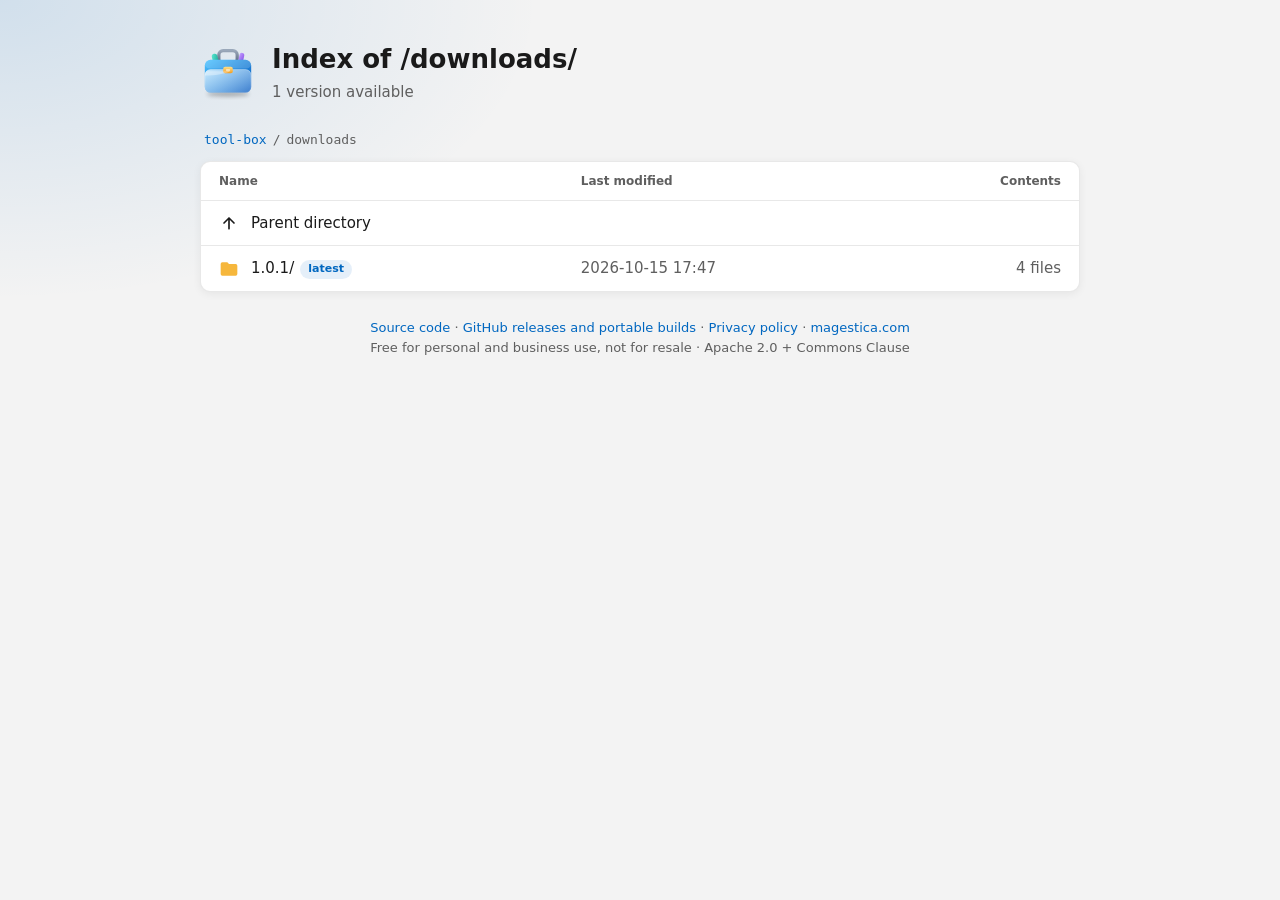
==== downloads/index.html @ 254ec106 "FTP-style download listings for all versions" ====
<!doctype html>
<html lang="en">
<head>
<meta charset="utf-8">
<meta name="viewport" content="width=device-width,initial-scale=1">
<title>Index of /downloads/ — My Tool Box</title>
<link rel="icon" type="image/svg+xml" href="../icon.svg">
<style>:root{color-scheme:light dark;--bg:#f3f3f3;--card:#fff;--text:#1a1a1a;--muted:#5f5f5f;--accent:#0067c0;--border:rgba(0,0,0,.09);--hover:rgba(0,0,0,.045);--chip:rgba(0,103,192,.1);--shadow:0 2px 8px rgba(0,0,0,.06)}
@media (prefers-color-scheme:dark){:root{--bg:#1c1c1c;--card:#2a2a2a;--text:#fff;--muted:#a6a6a6;--accent:#60cdff;--border:rgba(255,255,255,.09);--hover:rgba(255,255,255,.06);--chip:rgba(96,205,255,.14);--shadow:none}}
*{box-sizing:border-box}
body{margin:0;background:radial-gradient(900px 500px at 0 0,color-mix(in srgb,var(--accent) 14%,transparent),transparent 60%),var(--bg);color:var(--text);font:15px/1.5 "Segoe UI Variable Text","Segoe UI",system-ui,sans-serif;min-height:100vh}
main{max-width:920px;margin:0 auto;padding:40px 20px 60px}
header{display:flex;align-items:center;gap:16px;margin-bottom:26px}
header img{width:56px;height:56px}
h1{font-size:26px;margin:0;font-weight:600}
.sub{color:var(--muted);margin:2px 0 0}
.crumbs{font:13px ui-monospace,Consolas,monospace;color:var(--muted);margin:0 0 12px;display:flex;flex-wrap:wrap;gap:2px;align-items:center}
.crumbs a{color:var(--accent);text-decoration:none;padding:2px 4px;border-radius:4px}.crumbs a:hover{background:var(--hover)}
.card{background:var(--card);border:1px solid var(--border);border-radius:10px;box-shadow:var(--shadow);overflow:hidden}
.card h2{font-size:14px;margin:0;padding:14px 18px;border-bottom:1px solid var(--border);font-weight:600}
table{width:100%;border-collapse:collapse}
th{font-weight:600;font-size:12px;color:var(--muted);text-align:left;padding:10px 18px;border-bottom:1px solid var(--border);white-space:nowrap}
td{padding:11px 18px;border-bottom:1px solid var(--border);vertical-align:middle}
tr:last-child td{border-bottom:0}
tbody tr:hover{background:var(--hover)}
td.n{white-space:nowrap}td.n svg{vertical-align:middle;margin-right:12px}
td.n a{color:var(--text);text-decoration:none;font-weight:500;vertical-align:middle}td.n a:hover{color:var(--accent);text-decoration:underline}
td.m,th.m{color:var(--muted);white-space:nowrap}td.s,th.s{text-align:right;white-space:nowrap}
.mono{font:12px ui-monospace,Consolas,monospace}
.chip{display:inline-block;font-size:11px;font-weight:600;padding:1px 8px;border-radius:10px;background:var(--chip);color:var(--accent);margin-left:6px;vertical-align:1px}
.btn{display:inline-flex;align-items:center;gap:6px;border:1px solid var(--border);border-radius:6px;background:var(--card);color:var(--text);padding:4px 10px;font:inherit;font-size:12px;cursor:pointer}
.btn:hover{background:var(--hover)}
.dl{display:grid;grid-template-columns:repeat(auto-fit,minmax(240px,1fr));gap:12px;margin-bottom:22px}
.dl a{display:flex;align-items:center;gap:14px;background:var(--card);border:1px solid var(--border);border-radius:10px;padding:16px 18px;text-decoration:none;color:var(--text);box-shadow:var(--shadow)}
.dl a:hover{border-color:var(--accent)}.dl b{display:block;font-weight:600}.dl span{color:var(--muted);font-size:13px}
.dl .big{background:var(--accent);color:#fff;border-color:transparent}.dl .big span{color:rgba(255,255,255,.85)}
footer{margin-top:26px;color:var(--muted);font-size:13px;text-align:center}
footer a{color:var(--accent);text-decoration:none}footer a:hover{text-decoration:underline}
.empty{padding:28px;text-align:center;color:var(--muted)}
@media (max-width:640px){.hide-s{display:none}td,th{padding:10px 12px}}</style>
</head>
<body>
<main>
<header><img src="../icon.svg" alt=""><div><h1>Index of /downloads/</h1><p class="sub">1 version available</p></div></header>
<nav class="crumbs"><a href="../">tool-box</a><span>/</span><span style="padding:2px 4px">downloads</span></nav>
<div class="card"><table><thead><tr><th>Name</th><th class="m hide-s">Last modified</th><th class="s">Contents</th></tr></thead><tbody><tr><td class="n"><svg viewBox="0 0 24 24" width="20" height="20"><path fill="none" stroke="currentColor" stroke-width="2" stroke-linecap="round" stroke-linejoin="round" d="M12 19V6m-6 6 6-6 6 6"/></svg><a href="../">Parent directory</a></td><td class="m hide-s"></td><td class="s"></td></tr><tr><td class="n"><svg viewBox="0 0 24 24" width="20" height="20"><path fill="#f6b73c" d="M10 4H4a2 2 0 0 0-2 2v12a2 2 0 0 0 2 2h16a2 2 0 0 0 2-2V8a2 2 0 0 0-2-2h-8l-2-2z"/></svg><a href="1.0.1/">1.0.1/</a><span class="chip">latest</span></td><td class="m hide-s">2026-10-15 17:47</td><td class="s m">4 files</td></tr></tbody></table></div>
<footer><a href="https://github.com/smtanbin/tool-box">Source code</a> · <a href="https://github.com/smtanbin/tool-box/releases">GitHub releases and portable builds</a> · <a href="https://github.com/smtanbin/tool-box/blob/main/PRIVACY.md">Privacy policy</a> · <a href="https://magestica.com/">magestica.com</a><br>Free for personal and business use, not for resale · Apache 2.0 + Commons Clause</footer>
</main>
<script>
document.addEventListener("click",function(e){var b=e.target.closest("[data-copy]");if(!b)return;
var t=b.getAttribute("data-copy");if(t.indexOf("http")!==0&&t.charAt(0)==="/")t=location.origin+t;
var old=b.innerHTML;function done(){b.textContent="Copied";setTimeout(function(){b.innerHTML=old},1400)}
if(navigator.clipboard){navigator.clipboard.writeText(t).then(done,done)}else{done()}});
</script>
</body>
</html>
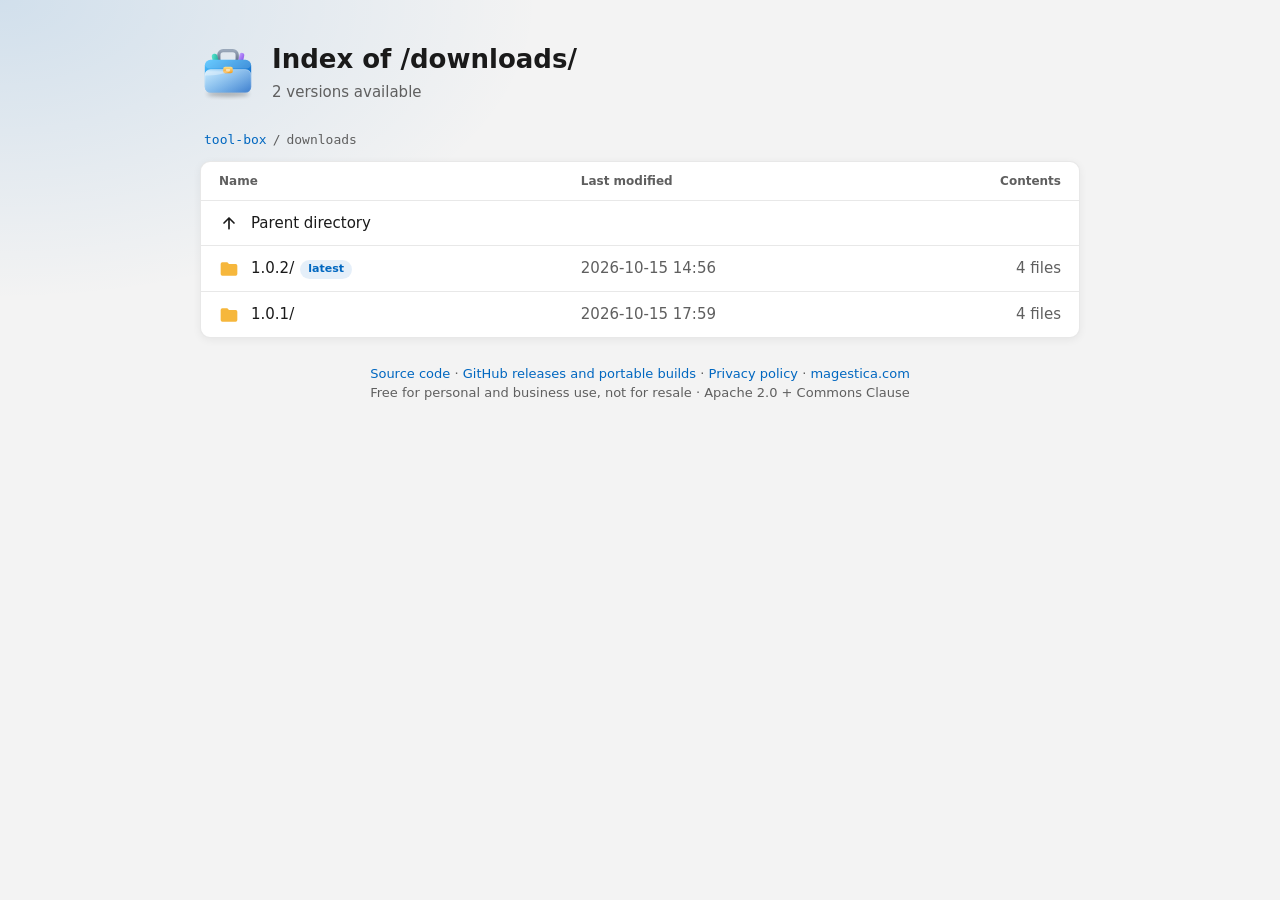
==== commit 37f6c93d: "Publish My Tool Box 1.0.2 installers" ====
--- a/downloads/index.html
+++ b/downloads/index.html
@@ -41,9 +41,9 @@
 </head>
 <body>
 <main>
-<header><img src="../icon.svg" alt=""><div><h1>Index of /downloads/</h1><p class="sub">1 version available</p></div></header>
+<header><img src="../icon.svg" alt=""><div><h1>Index of /downloads/</h1><p class="sub">2 versions available</p></div></header>
 <nav class="crumbs"><a href="../">tool-box</a><span>/</span><span style="padding:2px 4px">downloads</span></nav>
-<div class="card"><table><thead><tr><th>Name</th><th class="m hide-s">Last modified</th><th class="s">Contents</th></tr></thead><tbody><tr><td class="n"><svg viewBox="0 0 24 24" width="20" height="20"><path fill="none" stroke="currentColor" stroke-width="2" stroke-linecap="round" stroke-linejoin="round" d="M12 19V6m-6 6 6-6 6 6"/></svg><a href="../">Parent directory</a></td><td class="m hide-s"></td><td class="s"></td></tr><tr><td class="n"><svg viewBox="0 0 24 24" width="20" height="20"><path fill="#f6b73c" d="M10 4H4a2 2 0 0 0-2 2v12a2 2 0 0 0 2 2h16a2 2 0 0 0 2-2V8a2 2 0 0 0-2-2h-8l-2-2z"/></svg><a href="1.0.1/">1.0.1/</a><span class="chip">latest</span></td><td class="m hide-s">2026-10-15 17:47</td><td class="s m">4 files</td></tr></tbody></table></div>
+<div class="card"><table><thead><tr><th>Name</th><th class="m hide-s">Last modified</th><th class="s">Contents</th></tr></thead><tbody><tr><td class="n"><svg viewBox="0 0 24 24" width="20" height="20"><path fill="none" stroke="currentColor" stroke-width="2" stroke-linecap="round" stroke-linejoin="round" d="M12 19V6m-6 6 6-6 6 6"/></svg><a href="../">Parent directory</a></td><td class="m hide-s"></td><td class="s"></td></tr><tr><td class="n"><svg viewBox="0 0 24 24" width="20" height="20"><path fill="#f6b73c" d="M10 4H4a2 2 0 0 0-2 2v12a2 2 0 0 0 2 2h16a2 2 0 0 0 2-2V8a2 2 0 0 0-2-2h-8l-2-2z"/></svg><a href="1.0.2/">1.0.2/</a><span class="chip">latest</span></td><td class="m hide-s">2026-10-15 14:56</td><td class="s m">4 files</td></tr><tr><td class="n"><svg viewBox="0 0 24 24" width="20" height="20"><path fill="#f6b73c" d="M10 4H4a2 2 0 0 0-2 2v12a2 2 0 0 0 2 2h16a2 2 0 0 0 2-2V8a2 2 0 0 0-2-2h-8l-2-2z"/></svg><a href="1.0.1/">1.0.1/</a></td><td class="m hide-s">2026-10-15 17:59</td><td class="s m">4 files</td></tr></tbody></table></div>
 <footer><a href="https://github.com/smtanbin/tool-box">Source code</a> · <a href="https://github.com/smtanbin/tool-box/releases">GitHub releases and portable builds</a> · <a href="https://github.com/smtanbin/tool-box/blob/main/PRIVACY.md">Privacy policy</a> · <a href="https://magestica.com/">magestica.com</a><br>Free for personal and business use, not for resale · Apache 2.0 + Commons Clause</footer>
 </main>
 <script>
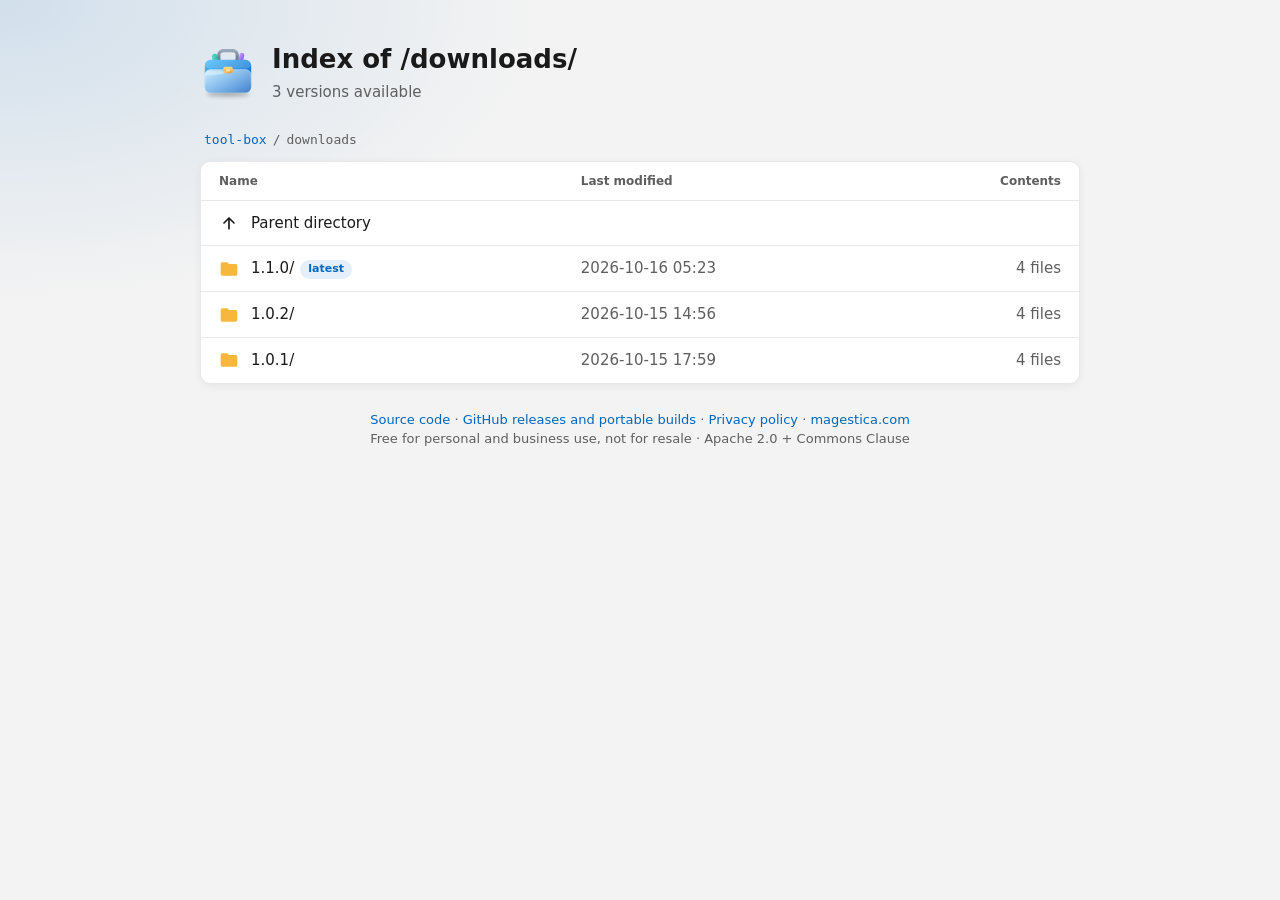
==== commit 521075f7: "Publish My Tool Box 1.1.0 installers" ====
--- a/downloads/index.html
+++ b/downloads/index.html
@@ -41,9 +41,9 @@
 </head>
 <body>
 <main>
-<header><img src="../icon.svg" alt=""><div><h1>Index of /downloads/</h1><p class="sub">2 versions available</p></div></header>
+<header><img src="../icon.svg" alt=""><div><h1>Index of /downloads/</h1><p class="sub">3 versions available</p></div></header>
 <nav class="crumbs"><a href="../">tool-box</a><span>/</span><span style="padding:2px 4px">downloads</span></nav>
-<div class="card"><table><thead><tr><th>Name</th><th class="m hide-s">Last modified</th><th class="s">Contents</th></tr></thead><tbody><tr><td class="n"><svg viewBox="0 0 24 24" width="20" height="20"><path fill="none" stroke="currentColor" stroke-width="2" stroke-linecap="round" stroke-linejoin="round" d="M12 19V6m-6 6 6-6 6 6"/></svg><a href="../">Parent directory</a></td><td class="m hide-s"></td><td class="s"></td></tr><tr><td class="n"><svg viewBox="0 0 24 24" width="20" height="20"><path fill="#f6b73c" d="M10 4H4a2 2 0 0 0-2 2v12a2 2 0 0 0 2 2h16a2 2 0 0 0 2-2V8a2 2 0 0 0-2-2h-8l-2-2z"/></svg><a href="1.0.2/">1.0.2/</a><span class="chip">latest</span></td><td class="m hide-s">2026-10-15 14:56</td><td class="s m">4 files</td></tr><tr><td class="n"><svg viewBox="0 0 24 24" width="20" height="20"><path fill="#f6b73c" d="M10 4H4a2 2 0 0 0-2 2v12a2 2 0 0 0 2 2h16a2 2 0 0 0 2-2V8a2 2 0 0 0-2-2h-8l-2-2z"/></svg><a href="1.0.1/">1.0.1/</a></td><td class="m hide-s">2026-10-15 17:59</td><td class="s m">4 files</td></tr></tbody></table></div>
+<div class="card"><table><thead><tr><th>Name</th><th class="m hide-s">Last modified</th><th class="s">Contents</th></tr></thead><tbody><tr><td class="n"><svg viewBox="0 0 24 24" width="20" height="20"><path fill="none" stroke="currentColor" stroke-width="2" stroke-linecap="round" stroke-linejoin="round" d="M12 19V6m-6 6 6-6 6 6"/></svg><a href="../">Parent directory</a></td><td class="m hide-s"></td><td class="s"></td></tr><tr><td class="n"><svg viewBox="0 0 24 24" width="20" height="20"><path fill="#f6b73c" d="M10 4H4a2 2 0 0 0-2 2v12a2 2 0 0 0 2 2h16a2 2 0 0 0 2-2V8a2 2 0 0 0-2-2h-8l-2-2z"/></svg><a href="1.1.0/">1.1.0/</a><span class="chip">latest</span></td><td class="m hide-s">2026-10-16 05:23</td><td class="s m">4 files</td></tr><tr><td class="n"><svg viewBox="0 0 24 24" width="20" height="20"><path fill="#f6b73c" d="M10 4H4a2 2 0 0 0-2 2v12a2 2 0 0 0 2 2h16a2 2 0 0 0 2-2V8a2 2 0 0 0-2-2h-8l-2-2z"/></svg><a href="1.0.2/">1.0.2/</a></td><td class="m hide-s">2026-10-15 14:56</td><td class="s m">4 files</td></tr><tr><td class="n"><svg viewBox="0 0 24 24" width="20" height="20"><path fill="#f6b73c" d="M10 4H4a2 2 0 0 0-2 2v12a2 2 0 0 0 2 2h16a2 2 0 0 0 2-2V8a2 2 0 0 0-2-2h-8l-2-2z"/></svg><a href="1.0.1/">1.0.1/</a></td><td class="m hide-s">2026-10-15 17:59</td><td class="s m">4 files</td></tr></tbody></table></div>
 <footer><a href="https://github.com/smtanbin/tool-box">Source code</a> · <a href="https://github.com/smtanbin/tool-box/releases">GitHub releases and portable builds</a> · <a href="https://github.com/smtanbin/tool-box/blob/main/PRIVACY.md">Privacy policy</a> · <a href="https://magestica.com/">magestica.com</a><br>Free for personal and business use, not for resale · Apache 2.0 + Commons Clause</footer>
 </main>
 <script>
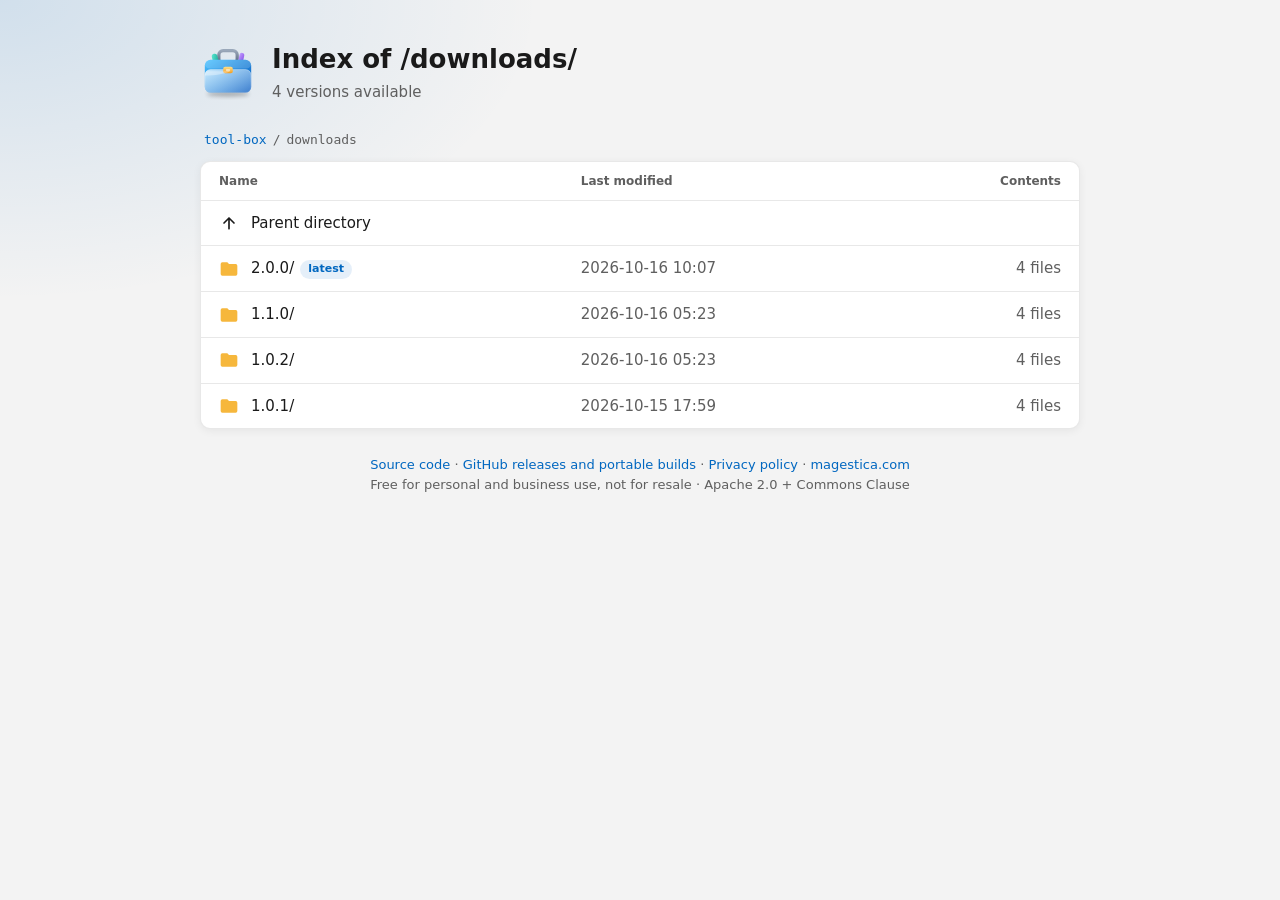
==== commit d1e2bf88: "Publish My Tool Box 2.0.0 installers" ====
--- a/downloads/index.html
+++ b/downloads/index.html
@@ -41,9 +41,9 @@
 </head>
 <body>
 <main>
-<header><img src="../icon.svg" alt=""><div><h1>Index of /downloads/</h1><p class="sub">3 versions available</p></div></header>
+<header><img src="../icon.svg" alt=""><div><h1>Index of /downloads/</h1><p class="sub">4 versions available</p></div></header>
 <nav class="crumbs"><a href="../">tool-box</a><span>/</span><span style="padding:2px 4px">downloads</span></nav>
-<div class="card"><table><thead><tr><th>Name</th><th class="m hide-s">Last modified</th><th class="s">Contents</th></tr></thead><tbody><tr><td class="n"><svg viewBox="0 0 24 24" width="20" height="20"><path fill="none" stroke="currentColor" stroke-width="2" stroke-linecap="round" stroke-linejoin="round" d="M12 19V6m-6 6 6-6 6 6"/></svg><a href="../">Parent directory</a></td><td class="m hide-s"></td><td class="s"></td></tr><tr><td class="n"><svg viewBox="0 0 24 24" width="20" height="20"><path fill="#f6b73c" d="M10 4H4a2 2 0 0 0-2 2v12a2 2 0 0 0 2 2h16a2 2 0 0 0 2-2V8a2 2 0 0 0-2-2h-8l-2-2z"/></svg><a href="1.1.0/">1.1.0/</a><span class="chip">latest</span></td><td class="m hide-s">2026-10-16 05:23</td><td class="s m">4 files</td></tr><tr><td class="n"><svg viewBox="0 0 24 24" width="20" height="20"><path fill="#f6b73c" d="M10 4H4a2 2 0 0 0-2 2v12a2 2 0 0 0 2 2h16a2 2 0 0 0 2-2V8a2 2 0 0 0-2-2h-8l-2-2z"/></svg><a href="1.0.2/">1.0.2/</a></td><td class="m hide-s">2026-10-15 14:56</td><td class="s m">4 files</td></tr><tr><td class="n"><svg viewBox="0 0 24 24" width="20" height="20"><path fill="#f6b73c" d="M10 4H4a2 2 0 0 0-2 2v12a2 2 0 0 0 2 2h16a2 2 0 0 0 2-2V8a2 2 0 0 0-2-2h-8l-2-2z"/></svg><a href="1.0.1/">1.0.1/</a></td><td class="m hide-s">2026-10-15 17:59</td><td class="s m">4 files</td></tr></tbody></table></div>
+<div class="card"><table><thead><tr><th>Name</th><th class="m hide-s">Last modified</th><th class="s">Contents</th></tr></thead><tbody><tr><td class="n"><svg viewBox="0 0 24 24" width="20" height="20"><path fill="none" stroke="currentColor" stroke-width="2" stroke-linecap="round" stroke-linejoin="round" d="M12 19V6m-6 6 6-6 6 6"/></svg><a href="../">Parent directory</a></td><td class="m hide-s"></td><td class="s"></td></tr><tr><td class="n"><svg viewBox="0 0 24 24" width="20" height="20"><path fill="#f6b73c" d="M10 4H4a2 2 0 0 0-2 2v12a2 2 0 0 0 2 2h16a2 2 0 0 0 2-2V8a2 2 0 0 0-2-2h-8l-2-2z"/></svg><a href="2.0.0/">2.0.0/</a><span class="chip">latest</span></td><td class="m hide-s">2026-10-16 10:07</td><td class="s m">4 files</td></tr><tr><td class="n"><svg viewBox="0 0 24 24" width="20" height="20"><path fill="#f6b73c" d="M10 4H4a2 2 0 0 0-2 2v12a2 2 0 0 0 2 2h16a2 2 0 0 0 2-2V8a2 2 0 0 0-2-2h-8l-2-2z"/></svg><a href="1.1.0/">1.1.0/</a></td><td class="m hide-s">2026-10-16 05:23</td><td class="s m">4 files</td></tr><tr><td class="n"><svg viewBox="0 0 24 24" width="20" height="20"><path fill="#f6b73c" d="M10 4H4a2 2 0 0 0-2 2v12a2 2 0 0 0 2 2h16a2 2 0 0 0 2-2V8a2 2 0 0 0-2-2h-8l-2-2z"/></svg><a href="1.0.2/">1.0.2/</a></td><td class="m hide-s">2026-10-16 05:23</td><td class="s m">4 files</td></tr><tr><td class="n"><svg viewBox="0 0 24 24" width="20" height="20"><path fill="#f6b73c" d="M10 4H4a2 2 0 0 0-2 2v12a2 2 0 0 0 2 2h16a2 2 0 0 0 2-2V8a2 2 0 0 0-2-2h-8l-2-2z"/></svg><a href="1.0.1/">1.0.1/</a></td><td class="m hide-s">2026-10-15 17:59</td><td class="s m">4 files</td></tr></tbody></table></div>
 <footer><a href="https://github.com/smtanbin/tool-box">Source code</a> · <a href="https://github.com/smtanbin/tool-box/releases">GitHub releases and portable builds</a> · <a href="https://github.com/smtanbin/tool-box/blob/main/PRIVACY.md">Privacy policy</a> · <a href="https://magestica.com/">magestica.com</a><br>Free for personal and business use, not for resale · Apache 2.0 + Commons Clause</footer>
 </main>
 <script>
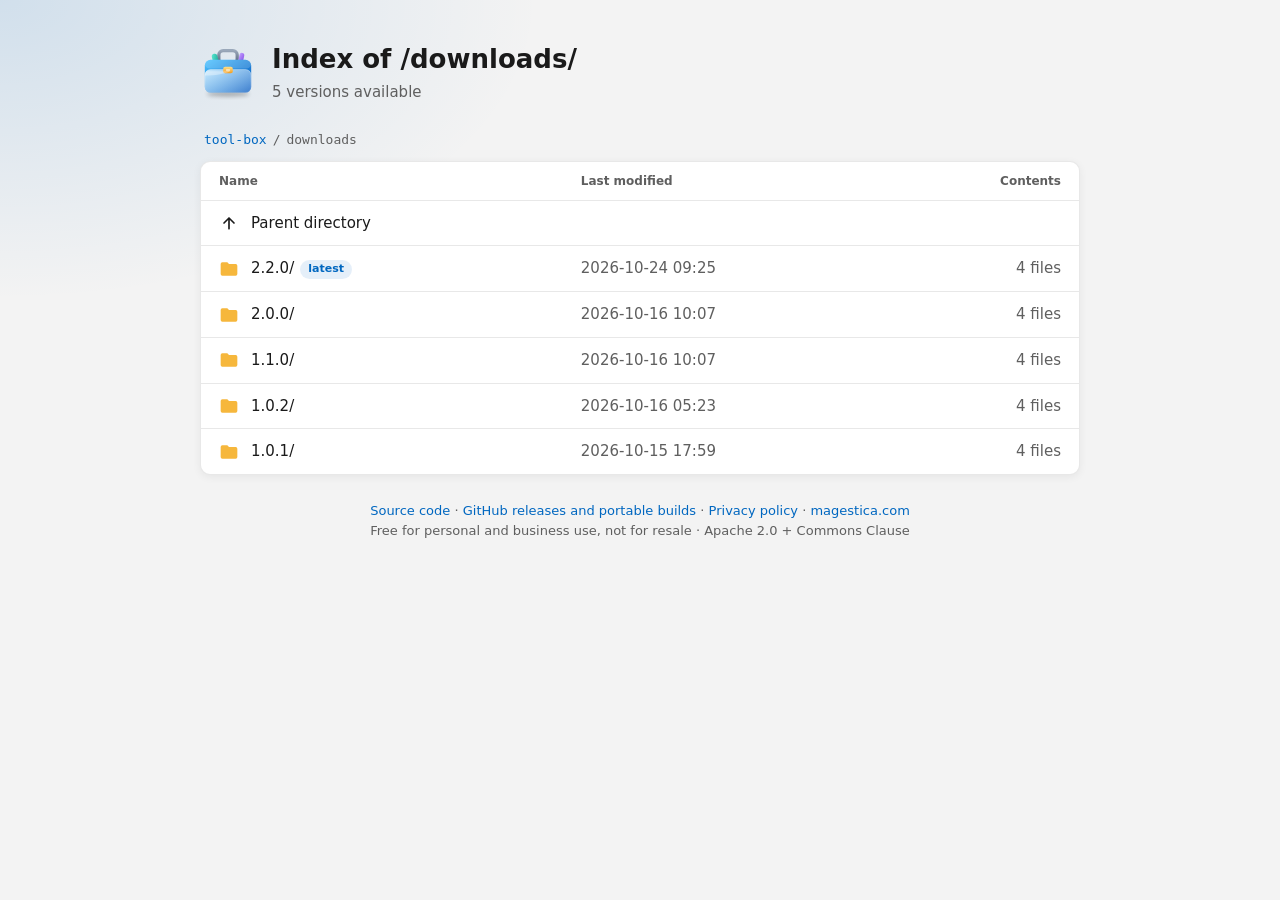
==== commit 7ddb68b1: "Publish My Tool Box 2.2.0 installers" ====
--- a/downloads/index.html
+++ b/downloads/index.html
@@ -41,9 +41,9 @@
 </head>
 <body>
 <main>
-<header><img src="../icon.svg" alt=""><div><h1>Index of /downloads/</h1><p class="sub">4 versions available</p></div></header>
+<header><img src="../icon.svg" alt=""><div><h1>Index of /downloads/</h1><p class="sub">5 versions available</p></div></header>
 <nav class="crumbs"><a href="../">tool-box</a><span>/</span><span style="padding:2px 4px">downloads</span></nav>
-<div class="card"><table><thead><tr><th>Name</th><th class="m hide-s">Last modified</th><th class="s">Contents</th></tr></thead><tbody><tr><td class="n"><svg viewBox="0 0 24 24" width="20" height="20"><path fill="none" stroke="currentColor" stroke-width="2" stroke-linecap="round" stroke-linejoin="round" d="M12 19V6m-6 6 6-6 6 6"/></svg><a href="../">Parent directory</a></td><td class="m hide-s"></td><td class="s"></td></tr><tr><td class="n"><svg viewBox="0 0 24 24" width="20" height="20"><path fill="#f6b73c" d="M10 4H4a2 2 0 0 0-2 2v12a2 2 0 0 0 2 2h16a2 2 0 0 0 2-2V8a2 2 0 0 0-2-2h-8l-2-2z"/></svg><a href="2.0.0/">2.0.0/</a><span class="chip">latest</span></td><td class="m hide-s">2026-10-16 10:07</td><td class="s m">4 files</td></tr><tr><td class="n"><svg viewBox="0 0 24 24" width="20" height="20"><path fill="#f6b73c" d="M10 4H4a2 2 0 0 0-2 2v12a2 2 0 0 0 2 2h16a2 2 0 0 0 2-2V8a2 2 0 0 0-2-2h-8l-2-2z"/></svg><a href="1.1.0/">1.1.0/</a></td><td class="m hide-s">2026-10-16 05:23</td><td class="s m">4 files</td></tr><tr><td class="n"><svg viewBox="0 0 24 24" width="20" height="20"><path fill="#f6b73c" d="M10 4H4a2 2 0 0 0-2 2v12a2 2 0 0 0 2 2h16a2 2 0 0 0 2-2V8a2 2 0 0 0-2-2h-8l-2-2z"/></svg><a href="1.0.2/">1.0.2/</a></td><td class="m hide-s">2026-10-16 05:23</td><td class="s m">4 files</td></tr><tr><td class="n"><svg viewBox="0 0 24 24" width="20" height="20"><path fill="#f6b73c" d="M10 4H4a2 2 0 0 0-2 2v12a2 2 0 0 0 2 2h16a2 2 0 0 0 2-2V8a2 2 0 0 0-2-2h-8l-2-2z"/></svg><a href="1.0.1/">1.0.1/</a></td><td class="m hide-s">2026-10-15 17:59</td><td class="s m">4 files</td></tr></tbody></table></div>
+<div class="card"><table><thead><tr><th>Name</th><th class="m hide-s">Last modified</th><th class="s">Contents</th></tr></thead><tbody><tr><td class="n"><svg viewBox="0 0 24 24" width="20" height="20"><path fill="none" stroke="currentColor" stroke-width="2" stroke-linecap="round" stroke-linejoin="round" d="M12 19V6m-6 6 6-6 6 6"/></svg><a href="../">Parent directory</a></td><td class="m hide-s"></td><td class="s"></td></tr><tr><td class="n"><svg viewBox="0 0 24 24" width="20" height="20"><path fill="#f6b73c" d="M10 4H4a2 2 0 0 0-2 2v12a2 2 0 0 0 2 2h16a2 2 0 0 0 2-2V8a2 2 0 0 0-2-2h-8l-2-2z"/></svg><a href="2.2.0/">2.2.0/</a><span class="chip">latest</span></td><td class="m hide-s">2026-10-24 09:25</td><td class="s m">4 files</td></tr><tr><td class="n"><svg viewBox="0 0 24 24" width="20" height="20"><path fill="#f6b73c" d="M10 4H4a2 2 0 0 0-2 2v12a2 2 0 0 0 2 2h16a2 2 0 0 0 2-2V8a2 2 0 0 0-2-2h-8l-2-2z"/></svg><a href="2.0.0/">2.0.0/</a></td><td class="m hide-s">2026-10-16 10:07</td><td class="s m">4 files</td></tr><tr><td class="n"><svg viewBox="0 0 24 24" width="20" height="20"><path fill="#f6b73c" d="M10 4H4a2 2 0 0 0-2 2v12a2 2 0 0 0 2 2h16a2 2 0 0 0 2-2V8a2 2 0 0 0-2-2h-8l-2-2z"/></svg><a href="1.1.0/">1.1.0/</a></td><td class="m hide-s">2026-10-16 10:07</td><td class="s m">4 files</td></tr><tr><td class="n"><svg viewBox="0 0 24 24" width="20" height="20"><path fill="#f6b73c" d="M10 4H4a2 2 0 0 0-2 2v12a2 2 0 0 0 2 2h16a2 2 0 0 0 2-2V8a2 2 0 0 0-2-2h-8l-2-2z"/></svg><a href="1.0.2/">1.0.2/</a></td><td class="m hide-s">2026-10-16 05:23</td><td class="s m">4 files</td></tr><tr><td class="n"><svg viewBox="0 0 24 24" width="20" height="20"><path fill="#f6b73c" d="M10 4H4a2 2 0 0 0-2 2v12a2 2 0 0 0 2 2h16a2 2 0 0 0 2-2V8a2 2 0 0 0-2-2h-8l-2-2z"/></svg><a href="1.0.1/">1.0.1/</a></td><td class="m hide-s">2026-10-15 17:59</td><td class="s m">4 files</td></tr></tbody></table></div>
 <footer><a href="https://github.com/smtanbin/tool-box">Source code</a> · <a href="https://github.com/smtanbin/tool-box/releases">GitHub releases and portable builds</a> · <a href="https://github.com/smtanbin/tool-box/blob/main/PRIVACY.md">Privacy policy</a> · <a href="https://magestica.com/">magestica.com</a><br>Free for personal and business use, not for resale · Apache 2.0 + Commons Clause</footer>
 </main>
 <script>
